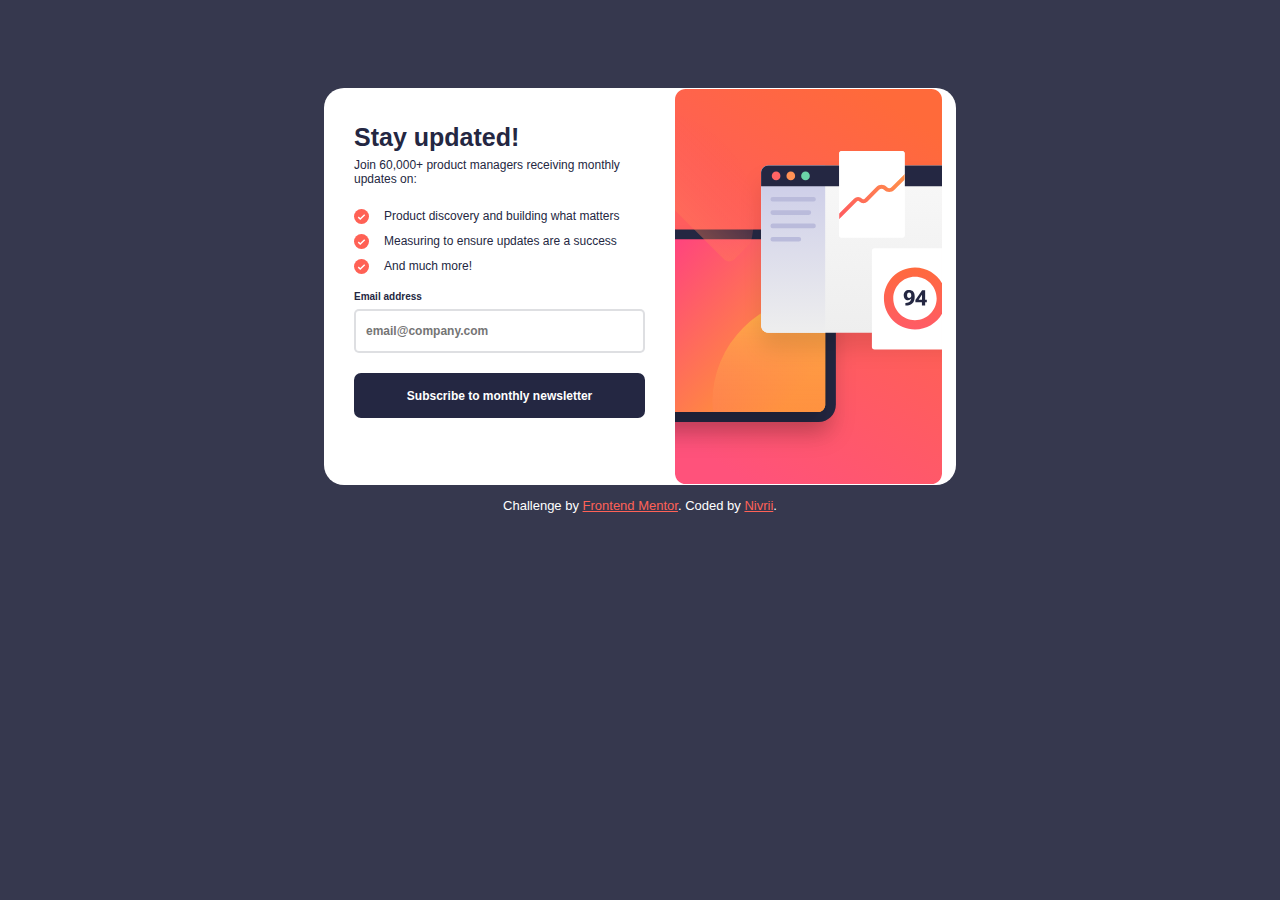
==== index.html @ 69373308 "Design of first page" ====
<!DOCTYPE html>
<html lang="en">
<head>
  <meta charset="UTF-8">
  <meta name="viewport" content="width=device-width, initial-scale=1.0"> <!-- displays site properly based on user's device -->

  <link rel="icon" type="image/png" sizes="32x32" href="./assets/images/favicon-32x32.png">
  <link rel="stylesheet" href="styles.css">
  <title>Frontend Mentor | Newsletter sign-up form with success message</title>
</head>
<body>
  <!-- Sign-up form start -->
  <main>
    <div class="container">
    <form action="success.html" method="POST" class="form">
      <div class="title-div">
        <h1>Stay updated!</h1>
        <p>Join 60,000+ product managers receiving monthly updates on:</p>
      </div>

      <div class="info-div">
        <div class="semi">
          <img class="small-tick" src="assets/images/icon-list.svg" alt="">
          <p>Product discovery and building what matters</p>
        </div>
        <div class="semi">
          <img class="small-tick" src="assets/images/icon-list.svg" alt="">
          <p>Measuring to ensure updates are a success</p>
        </div>
        <div class="semi"> 
          <img class="small-tick" src="assets/images/icon-list.svg" alt="">
          <p>And much more!</p>
        </div>
      </div>

      <div class="email-div">
        <label for="input-mail">Email address</label>
        <input id="input-mail" type="email" placeholder="email@company.com">
      </div>
      <input class="btn" type="submit" value="Subscribe to monthly newsletter">
    </form>

    <div class="cover-div">
      <img src="assets/images/illustration-sign-up-desktop.svg" alt="" class="cover">
    </div>
  </div>
  </main>

  <div class="attribution">
    <p>
    Challenge by <a href="https://www.frontendmentor.io?ref=challenge" target="_blank">Frontend Mentor</a>. 
    Coded by <a href="#"> Nivrii</a>.
  </p>
  </div>
</body>
</html>
---- styles.css ----
html{
    font-size: 62.5%;
    font-family: "Roboto", sans-serif;
}
body{
    background-color: hsl(235, 18%, 26%);
    display:grid;
    grid-template-columns: repeat(4, 1fr);
    grid-template-rows: 0.6fr 3fr 1fr;
    grid-template-areas: 
                       ". a a ."
                       ". b b ."
                       ". c c .";
    overflow: hidden;
}
main{
    grid-area: b;
}
.container{
    display:grid;
    grid-template-columns: 2.5fr 2fr;
    background-color: hsl(0, 0%, 100%);
    border-radius: 20px;
}
h1{
    margin-top: -10px;
    font-size: 2.5rem;
    font-weight: 700;
    color: hsl(234, 29%, 20%);
}
p{
    font-size: 12px;
    font-weight: 500;
    color: hsl(234, 29%, 20%);
}
.title-div p{
    margin: -10px 0 20px 0;
}
.form{
    padding: 4.5rem 3rem 4.5rem 3rem;
}
.info-div{
    margin-bottom: 15px;
}
.semi{
    display: flex;
    flex-direction: row;
    align-items: center;
    margin-bottom: 5px;
    height: 20px;
    gap: 15px;
}
.small-tick{
    height: 15px;
    width: 15px;
}
.email-div{
    display: flex;
    flex-direction: column;
    margin-bottom: 20px;
}
label{
    font-size: 10px;
    color: hsl(234, 29%, 20%);
    font-weight: 600;
    margin-bottom: 7px;
}
.email-div input{
    height: 20px;
    border-radius: 5px;
    border: 2px solid hsla(231, 7%, 60%, 0.3);
    padding: 10px;
    font-size: 12px;
    color: hsl(231, 7%, 60%);
    font-weight: 600;
}
.email-div input:focus{
    outline: none;
}
.email-div input:invalid{
    border: 2px solid hsl(4, 100%, 67%);
    background-color:hsla(4, 100%, 67%,0.1);
    color: hsl(4, 100%, 67%);
}
.cover{
    height: 100%;
    width: 95%;
    object-fit: contain;
}

.btn{
    padding: 15px;
    font-size: 12px;
    height: 45px;
    width: 100%;
    border-radius: 7px;
    text-align: center;
    color: hsl(0, 0%, 100%);
    font-weight: 600;
    background-color: hsl(234, 29%, 20%);
    border:0;
}
.attribution { 
    grid-area: c;
    display: flex;
    align-items: flex-start;
    justify-content: center;
}
.attribution p{
    color:hsl(0, 0%, 100%);
    font-size: 13px; 
    text-align: center; 
}
.attribution a { 
    color: hsl(4, 100%, 67%); 
}
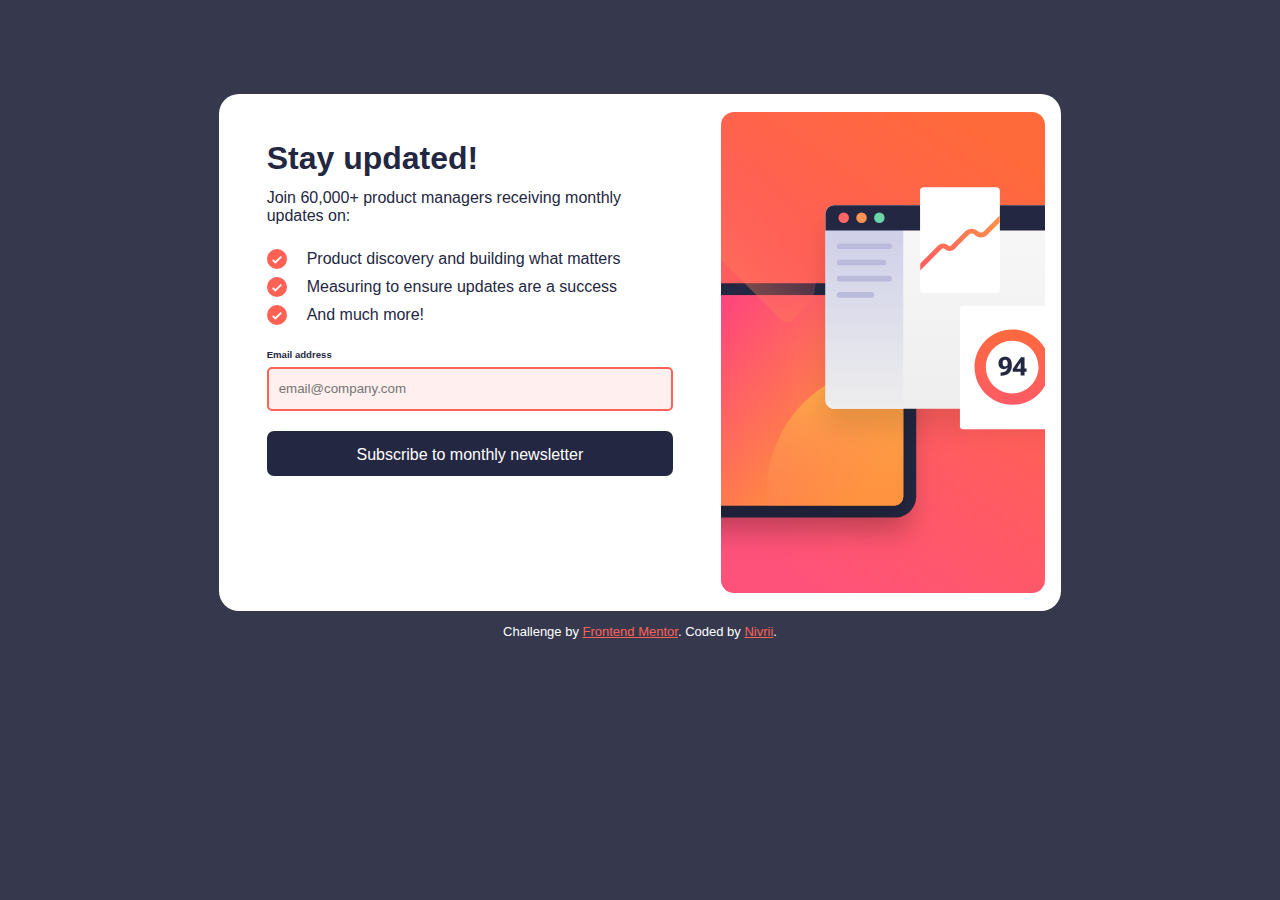
==== commit 1362a8ca: "Second commit" ====
--- a/index.html
+++ b/index.html
@@ -8,11 +8,11 @@
   <link rel="stylesheet" href="styles.css">
   <title>Frontend Mentor | Newsletter sign-up form with success message</title>
 </head>
-<body>
+<body class="body">
   <!-- Sign-up form start -->
-  <main>
+  <main class="main">
     <div class="container">
-    <form action="success.html" method="POST" class="form">
+    <form action="success.html" class="form" method="post">
       <div class="title-div">
         <h1>Stay updated!</h1>
         <p>Join 60,000+ product managers receiving monthly updates on:</p>
@@ -34,10 +34,13 @@
       </div>
 
       <div class="email-div">
-        <label for="input-mail">Email address</label>
-        <input id="input-mail" type="email" placeholder="email@company.com">
+        <div class="label-div">
+            <label for="input-mail">Email address</label>
+            <div class="warning"></div>
+          </div>
+            <input id="input-mail" placeholder="email@company.com" pattern="/^[a-zA-Z0-9.!#$%&’*+/=?^_`{|}~-]+@[a-zA-Z0-9-]+(?:\.[a-zA-Z0-9-]+)*$/" required>
       </div>
-      <input class="btn" type="submit" value="Subscribe to monthly newsletter">
+      <input class="btn" type="submit" value="Subscribe to monthly newsletter" onclick="validateEmail()">
     </form>
 
     <div class="cover-div">
@@ -52,5 +55,6 @@
     Coded by <a href="#"> Nivrii</a>.
   </p>
   </div>
+  <script src="index.js"></script>
 </body>
 </html>--- a/styles.css
+++ b/styles.css
@@ -1,78 +1,94 @@
 html{
-    font-size: 62.5%;
+
     font-family: "Roboto", sans-serif;
 }
 body{
     background-color: hsl(235, 18%, 26%);
+}
+.body{
     display:grid;
-    grid-template-columns: repeat(4, 1fr);
-    grid-template-rows: 0.6fr 3fr 1fr;
+    grid-template-columns: repeat(6, 1fr);
+    grid-template-rows: 1fr 6fr 1fr;
     grid-template-areas: 
-                       ". a a ."
-                       ". b b ."
-                       ". c c .";
-    overflow: hidden;
+                       ". a a a a ."
+                       ". b b b b ."
+                       ". c c c c .";
 }
-main{
+.main{
     grid-area: b;
 }
 .container{
     display:grid;
-    grid-template-columns: 2.5fr 2fr;
+    grid-template-columns: 3fr 2fr;
     background-color: hsl(0, 0%, 100%);
     border-radius: 20px;
+    padding:1rem;
 }
 h1{
-    margin-top: -10px;
-    font-size: 2.5rem;
+    font-size: 2rem;
     font-weight: 700;
     color: hsl(234, 29%, 20%);
 }
+.container h1{
+    margin-top: -10px;
+}
 p{
-    font-size: 12px;
+    font-size: 16px;
     font-weight: 500;
     color: hsl(234, 29%, 20%);
 }
 .title-div p{
-    margin: -10px 0 20px 0;
+    margin: -10px 0 1.5rem 0;
 }
 .form{
-    padding: 4.5rem 3rem 4.5rem 3rem;
+    padding: 2.5rem 3rem 2rem 2rem;
 }
 .info-div{
-    margin-bottom: 15px;
+    margin-bottom: 1.5rem;
 }
 .semi{
     display: flex;
     flex-direction: row;
     align-items: center;
-    margin-bottom: 5px;
+    margin-bottom: 8px;
     height: 20px;
-    gap: 15px;
+    gap: 20px;
 }
 .small-tick{
-    height: 15px;
-    width: 15px;
+    height: 20px;
+    width: 20px;
 }
 .email-div{
     display: flex;
     flex-direction: column;
     margin-bottom: 20px;
 }
+.label-div{
+    display: flex;
+    flex-direction: row;
+    justify-content: space-between;
+    align-items: center;
+    width: 100%;
+}
 label{
-    font-size: 10px;
+    font-size: 0.6rem;
     color: hsl(234, 29%, 20%);
     font-weight: 600;
     margin-bottom: 7px;
 }
+.warning{
+    font-size: 0.6rem;
+    font-weight: 600;
+    margin-bottom: 7px;
+}
+
 .email-div input{
     height: 20px;
     border-radius: 5px;
     border: 2px solid hsla(231, 7%, 60%, 0.3);
     padding: 10px;
-    font-size: 12px;
     color: hsl(231, 7%, 60%);
-    font-weight: 600;
+    font-weight: 400;
 }
 .email-div input:focus{
     outline: none;
@@ -84,21 +100,64 @@
 }
 .cover{
     height: 100%;
-    width: 95%;
+    width: 100%;
     object-fit: contain;
 }
-
 .btn{
     padding: 15px;
-    font-size: 12px;
+    font-size: 16px;
     height: 45px;
     width: 100%;
     border-radius: 7px;
     text-align: center;
     color: hsl(0, 0%, 100%);
-    font-weight: 600;
+    font-weight: 400;
     background-color: hsl(234, 29%, 20%);
     border:0;
+}
+.btn:hover{
+    font-size: 15px;
+    background: linear-gradient(90deg, hsl(4, 76%, 37%) 5%,hsl(4, 100%, 67%));
+    font-weight: 600;
+    box-shadow: 2px 2px 5px 2px hsl(4, 76%, 37%);
+}
+.body2{
+
+}    
+
+.success-div{
+    position: fixed;
+    width: min-content;
+    top:50%;
+    left: 50%;
+    transform: translate(-50%, -50%);
+    background-color: hsl(0, 0%, 100%);
+    padding: 2.5rem;
+    border-radius: 30px;
+}
+.success-div h1{
+    margin-bottom: 0;
+    padding-right: 4rem;
+}
+.submit{
+    width: 100%;
+    padding: 0.5rem;
+    border-radius: 10px;
+    color: hsl(0, 0%, 100%);
+    background-color: hsl(234, 29%, 20%);
+    border: none;
+}
+.submit:hover{
+    font-size: 20px;
+    background: linear-gradient(90deg, hsl(4, 76%, 37%) 5%,hsl(4, 100%, 67%));
+    font-weight: 600;
+    box-shadow: 2px 2px 5px 2px hsl(4, 76%, 37%);
+}
+.output{
+    margin-bottom: 1.5rem;
+    margin-top: 1rem;
+    font-size: 16px;
+    font-weight: 500;
 }
 .attribution { 
     grid-area: c;
@@ -106,6 +165,7 @@
     align-items: flex-start;
     justify-content: center;
 }
+
 .attribution p{
     color:hsl(0, 0%, 100%);
     font-size: 13px; 
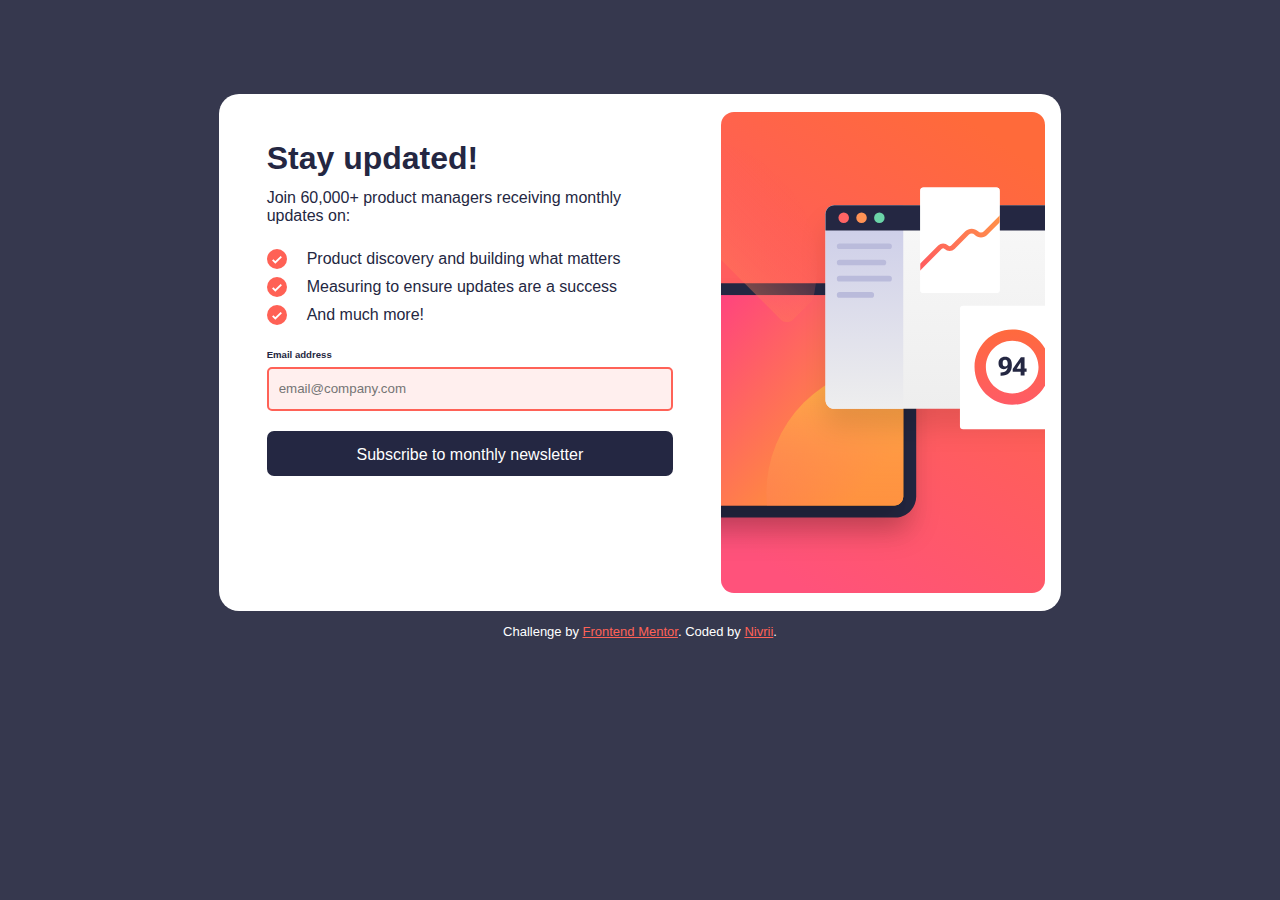
==== commit d1cd7e24: "Final commit" ====
--- a/index.html
+++ b/index.html
@@ -6,6 +6,11 @@
 
   <link rel="icon" type="image/png" sizes="32x32" href="./assets/images/favicon-32x32.png">
   <link rel="stylesheet" href="styles.css">
+  <media
+  width="768"
+  media="screen and (max-width: 768px)">
+    <link rel="stylesheet" href="index-responsive.html">
+</media>
   <title>Frontend Mentor | Newsletter sign-up form with success message</title>
 </head>
 <body class="body">
@@ -20,15 +25,15 @@
 
       <div class="info-div">
         <div class="semi">
-          <img class="small-tick" src="assets/images/icon-list.svg" alt="">
+          <img class="small-tick" src="assets/images/icon-list.svg" alt="small tick">
           <p>Product discovery and building what matters</p>
         </div>
         <div class="semi">
-          <img class="small-tick" src="assets/images/icon-list.svg" alt="">
+          <img class="small-tick" src="assets/images/icon-list.svg" alt="small tick">
           <p>Measuring to ensure updates are a success</p>
         </div>
         <div class="semi"> 
-          <img class="small-tick" src="assets/images/icon-list.svg" alt="">
+          <img class="small-tick" src="assets/images/icon-list.svg" alt="small tick">
           <p>And much more!</p>
         </div>
       </div>
@@ -38,13 +43,13 @@
             <label for="input-mail">Email address</label>
             <div class="warning"></div>
           </div>
-            <input id="input-mail" placeholder="email@company.com" pattern="/^[a-zA-Z0-9.!#$%&’*+/=?^_`{|}~-]+@[a-zA-Z0-9-]+(?:\.[a-zA-Z0-9-]+)*$/" required>
+            <input id="input-mail" placeholder="email@company.com" pattern="/^[a-zA-Z0-9.!#$%&’*+/=?^_`{|}~-]+@[a-zA-Z0-9-]+(?:\.[a-zA-Z0-9-]+)*$/" type="email" required>
       </div>
       <input class="btn" type="submit" value="Subscribe to monthly newsletter" onclick="validateEmail()">
     </form>
 
     <div class="cover-div">
-      <img src="assets/images/illustration-sign-up-desktop.svg" alt="" class="cover">
+      <img src="/assets/images/illustration-sign-up-desktop.svg" alt="Register image" class="cover">
     </div>
   </div>
   </main>
--- a/styles.css
+++ b/styles.css
@@ -98,10 +98,11 @@
     background-color:hsla(4, 100%, 67%,0.1);
     color: hsl(4, 100%, 67%);
 }
+
 .cover{
     height: 100%;
     width: 100%;
-    object-fit: contain;
+    background-size: cover; 
 }
 .btn{
     padding: 15px;
@@ -121,10 +122,6 @@
     font-weight: 600;
     box-shadow: 2px 2px 5px 2px hsl(4, 76%, 37%);
 }
-.body2{
-
-}    
-
 .success-div{
     position: fixed;
     width: min-content;
@@ -173,4 +170,4 @@
 }
 .attribution a { 
     color: hsl(4, 100%, 67%); 
-}+}
